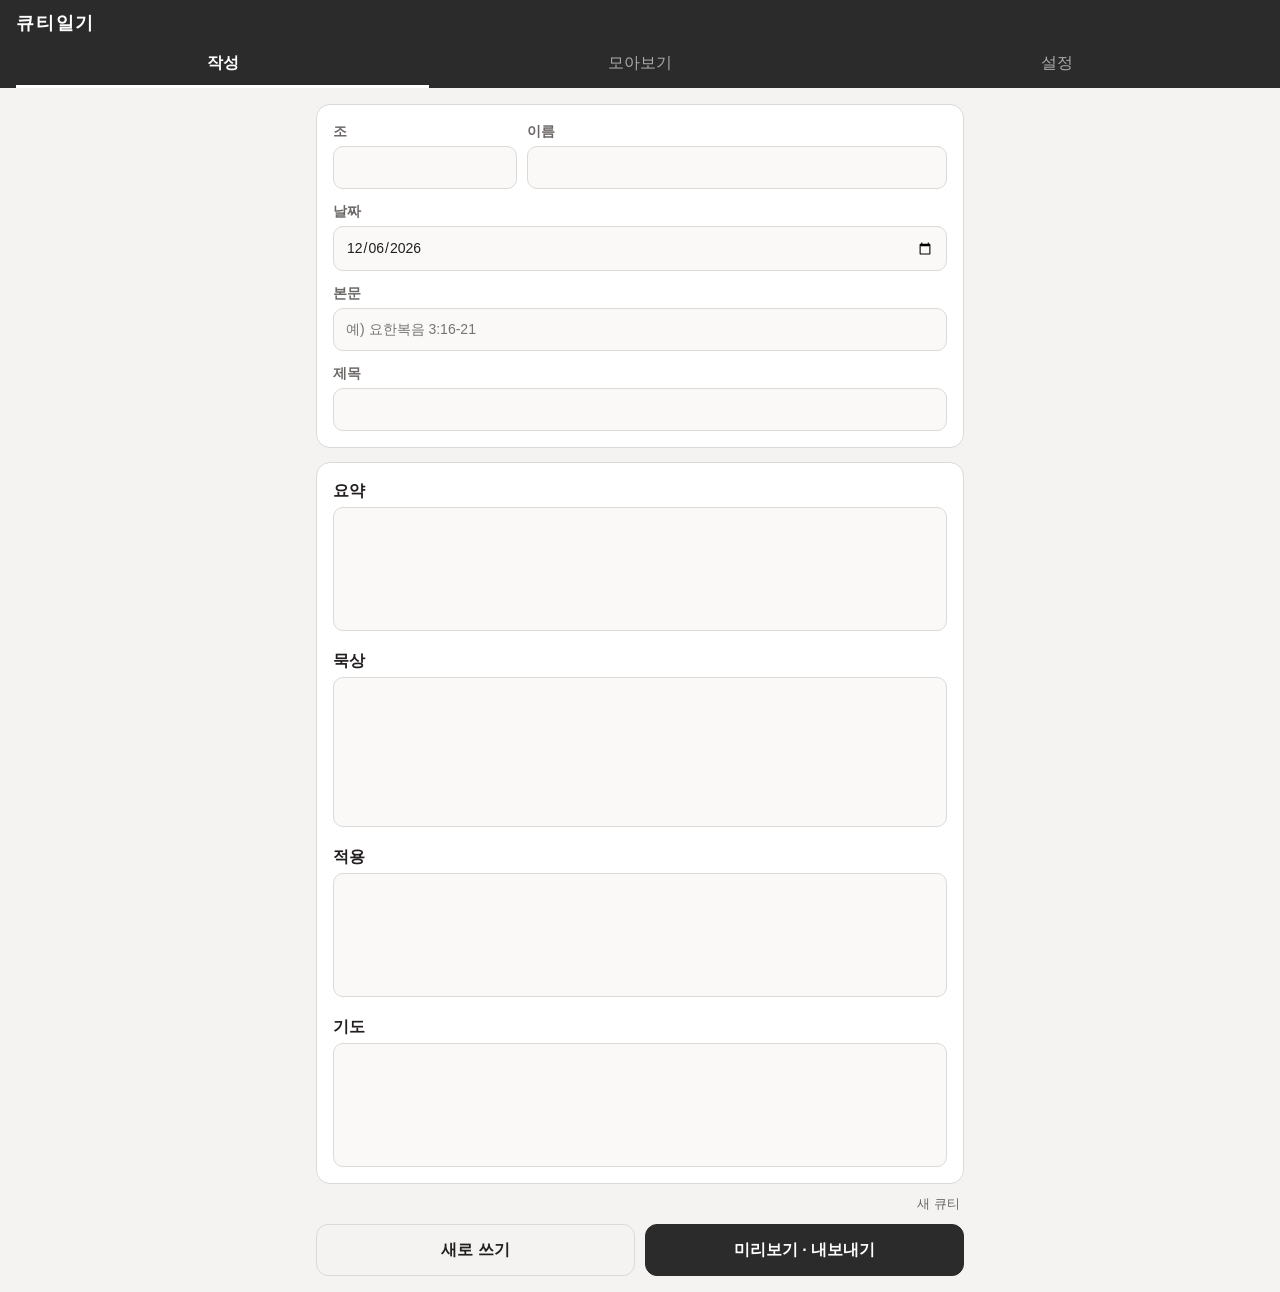
==== index.html @ 4dcb82e2 "큐티일기 웹앱 첫 버전 CDC 큐티일기 양식 작성, PDF/사진 내보내기, 주간 묶음 내보내기 PWA  Co-Authored-By: Claude Opus 5.5 <noreply@a" ====
<!doctype html>
<html lang="ko">
<head>
<meta charset="utf-8">
<meta name="viewport" content="width=device-width, initial-scale=1, viewport-fit=cover">
<title>큐티일기</title>
<meta name="theme-color" content="#2b2b2b">
<meta name="apple-mobile-web-app-capable" content="yes">
<meta name="apple-mobile-web-app-title" content="큐티일기">
<meta name="apple-mobile-web-app-status-bar-style" content="black">
<link rel="manifest" href="manifest.webmanifest">
<link rel="icon" href="icons/icon-192.png">
<link rel="apple-touch-icon" href="icons/icon-180.png">
<link rel="stylesheet" href="style.css">
</head>
<body>
<header class="topbar">
  <h1>큐티일기</h1>
  <nav class="tabs">
    <button data-tab="write" class="active">작성</button>
    <button data-tab="list">모아보기</button>
    <button data-tab="settings">설정</button>
  </nav>
</header>

<main>
  <!-- 작성 -->
  <section id="tab-write" class="tab">
    <div class="card meta">
      <div class="row">
        <label class="f-group">조<input id="f-group" inputmode="numeric" autocomplete="off"></label>
        <label class="f-name">이름<input id="f-name" autocomplete="off"></label>
      </div>
      <label>날짜<input id="f-date" type="date"></label>
      <label>본문<input id="f-passage" placeholder="예) 요한복음 3:16-21" autocomplete="off"></label>
      <label>제목<input id="f-title" autocomplete="off"></label>
    </div>

    <div class="card">
      <label class="sec">요약<textarea id="f-summary" rows="4"></textarea></label>
      <label class="sec">묵상<textarea id="f-meditation" rows="5"></textarea></label>
      <label class="sec">적용<textarea id="f-application" rows="4"></textarea></label>
      <label class="sec">기도<textarea id="f-prayer" rows="4"></textarea></label>
    </div>

    <p class="status" id="save-status"></p>

    <div class="actions">
      <button id="btn-new" class="ghost">새로 쓰기</button>
      <button id="btn-export" class="primary">미리보기 · 내보내기</button>
    </div>
  </section>

  <!-- 모아보기 -->
  <section id="tab-list" class="tab" hidden>
    <div id="week-list"></div>
    <p class="empty" id="list-empty" hidden>아직 작성한 큐티가 없어요.</p>
  </section>

  <!-- 설정 -->
  <section id="tab-settings" class="tab" hidden>
    <div class="card">
      <h2>기본 정보</h2>
      <p class="hint">새로 쓸 때 자동으로 채워져요.</p>
      <div class="row">
        <label class="f-group">조<input id="s-group" inputmode="numeric" autocomplete="off"></label>
        <label class="f-name">이름<input id="s-name" autocomplete="off"></label>
      </div>
      <label>한 주의 시작
        <select id="s-weekstart">
          <option value="1">월요일</option>
          <option value="0">일요일</option>
        </select>
      </label>
    </div>
    <div class="card">
      <h2>백업</h2>
      <p class="hint">작성한 내용은 이 기기 브라우저에만 저장돼요. 폰을 바꾸거나 브라우저 데이터를 지우기 전에 백업해 두세요.</p>
      <div class="actions">
        <button id="btn-backup" class="ghost">백업 파일 저장</button>
        <button id="btn-restore" class="ghost">백업 불러오기</button>
        <input id="restore-file" type="file" accept="application/json,.json" hidden>
      </div>
    </div>
  </section>
</main>

<!-- 내보내기 모달 -->
<div id="modal" class="modal" hidden>
  <div class="sheet">
    <div class="sheet-head">
      <strong id="modal-title">미리보기</strong>
      <button id="modal-close" class="icon" aria-label="닫기">✕</button>
    </div>
    <div id="preview" class="preview"></div>
    <div id="export-buttons" class="export-buttons">
      <div class="ex-row">
        <span>PDF</span>
        <button data-kind="pdf" data-act="share" class="share-btn">공유</button>
        <button data-kind="pdf" data-act="save">저장</button>
      </div>
      <div class="ex-row">
        <span>사진</span>
        <button data-kind="png" data-act="share" class="share-btn">공유</button>
        <button data-kind="png" data-act="save">저장</button>
      </div>
    </div>
    <p id="modal-status" class="status"></p>
  </div>
</div>

<script src="vendor/jspdf.umd.min.js"></script>
<script src="render.js"></script>
<script src="app.js"></script>
</body>
</html>
---- style.css ----
:root {
  --bg: #f4f3f1;
  --card: #fff;
  --ink: #231f20;
  --sub: #6b6766;
  --line: #dcd9d6;
  --accent: #2b2b2b;
  --accent-ink: #fff;
  --field: #faf9f8;
  color-scheme: light;
}
@media (prefers-color-scheme: dark) {
  :root {
    --bg: #161515;
    --card: #222020;
    --ink: #ece9e6;
    --sub: #a29d9a;
    --line: #3a3736;
    --accent: #ece9e6;
    --accent-ink: #161515;
    --field: #1b1a1a;
    color-scheme: dark;
  }
}

* { box-sizing: border-box; }
[hidden] { display: none !important; }
html { -webkit-text-size-adjust: 100%; }
body {
  margin: 0;
  background: var(--bg);
  color: var(--ink);
  font: 16px/1.5 -apple-system, BlinkMacSystemFont, "Apple SD Gothic Neo", "Malgun Gothic", "Noto Sans KR", sans-serif;
  padding-bottom: env(safe-area-inset-bottom, 0px);
}
body.noscroll { overflow: hidden; }
button, input, textarea, select { font: inherit; color: inherit; }

.topbar {
  position: sticky;
  top: 0;
  z-index: 5;
  background: var(--accent);
  color: var(--accent-ink);
  padding: calc(env(safe-area-inset-top, 0px) + 10px) 16px 0;
}
.topbar h1 { margin: 0 0 6px; font-size: 18px; letter-spacing: 0.1em; }
.tabs { display: flex; gap: 4px; }
.tabs button {
  flex: 1;
  background: none;
  border: 0;
  border-bottom: 3px solid transparent;
  color: inherit;
  opacity: 0.6;
  padding: 8px 0 10px;
  cursor: pointer;
}
.tabs button.active { opacity: 1; border-bottom-color: currentColor; font-weight: 700; }

main { max-width: 680px; margin: 0 auto; padding: 16px; }

.card {
  background: var(--card);
  border: 1px solid var(--line);
  border-radius: 14px;
  padding: 16px;
  margin-bottom: 14px;
}
.card h2 { margin: 0 0 4px; font-size: 16px; }
.hint { color: var(--sub); font-size: 14px; margin: 0 0 12px; }

label { display: block; font-size: 14px; font-weight: 600; color: var(--sub); margin-bottom: 12px; }
label:last-child { margin-bottom: 0; }
input, textarea, select {
  display: block;
  width: 100%;
  margin-top: 4px;
  padding: 10px 12px;
  border: 1px solid var(--line);
  border-radius: 10px;
  background: var(--field);
  font-weight: 400;
  color: var(--ink);
}
input:focus, textarea:focus, select:focus { outline: 2px solid var(--accent); outline-offset: -1px; }
textarea { resize: none; overflow: hidden; line-height: 1.6; min-height: 96px; }
label.sec { font-size: 16px; color: var(--ink); font-weight: 700; margin-bottom: 18px; }
label.sec:last-child { margin-bottom: 0; }

.row { display: flex; gap: 10px; }
.row .f-group { flex: 0 0 30%; }
.row .f-name { flex: 1; }

.actions { display: flex; gap: 10px; flex-wrap: wrap; }
.actions button { flex: 1; min-width: 140px; }

button.primary, button.ghost, .export-buttons button {
  padding: 13px 16px;
  border-radius: 12px;
  border: 1px solid var(--accent);
  cursor: pointer;
  font-weight: 700;
}
button.primary { background: var(--accent); color: var(--accent-ink); }
button.ghost { background: transparent; color: var(--ink); border-color: var(--line); }
button.small { padding: 8px 12px; font-size: 14px; border-radius: 10px; }
button.icon {
  background: none;
  border: 0;
  color: var(--sub);
  font-size: 18px;
  padding: 8px 10px;
  cursor: pointer;
}

.status { color: var(--sub); font-size: 13px; text-align: right; min-height: 1.4em; margin: -4px 4px 10px; }

/* 모아보기 */
.week { padding: 12px 12px 6px; }
.week-head { display: flex; align-items: center; justify-content: space-between; gap: 8px; flex-wrap: wrap; padding: 2px 4px 10px; border-bottom: 1px solid var(--line); }
.count { color: var(--sub); font-size: 14px; margin-left: 8px; }
.entry-row { display: flex; align-items: center; border-bottom: 1px solid var(--line); }
.entry-row:last-child { border-bottom: 0; }
.entry-main {
  flex: 1;
  min-width: 0;
  display: flex;
  gap: 12px;
  background: none;
  border: 0;
  text-align: left;
  padding: 12px 4px;
  cursor: pointer;
}
.entry-main .d { flex: 0 0 auto; color: var(--sub); font-variant-numeric: tabular-nums; }
.entry-main .t { overflow: hidden; text-overflow: ellipsis; white-space: nowrap; }
.empty { text-align: center; color: var(--sub); padding: 48px 0; }

/* 모달 */
.modal {
  position: fixed;
  inset: 0;
  z-index: 10;
  background: rgba(0, 0, 0, 0.55);
  display: flex;
  align-items: flex-end;
  justify-content: center;
}
.sheet {
  background: var(--card);
  width: 100%;
  max-width: 680px;
  max-height: 94vh;
  border-radius: 18px 18px 0 0;
  display: flex;
  flex-direction: column;
  padding: 12px 16px calc(env(safe-area-inset-bottom, 0px) + 12px);
}
@media (min-width: 700px) {
  .modal { align-items: center; }
  .sheet { border-radius: 18px; max-height: 90vh; }
}
.sheet-head { display: flex; justify-content: space-between; align-items: center; padding-bottom: 8px; }
.preview {
  flex: 1;
  overflow-y: auto;
  background: var(--bg);
  border-radius: 10px;
  padding: 12px;
  display: flex;
  flex-direction: column;
  gap: 12px;
  min-height: 200px;
}
.preview .page { width: 100%; height: auto; box-shadow: 0 1px 6px rgba(0, 0, 0, 0.2); background: #fff; }
.export-buttons { padding-top: 12px; display: grid; gap: 8px; }
.export-buttons.disabled { opacity: 0.4; pointer-events: none; }
.ex-row { display: flex; gap: 8px; align-items: center; }
.ex-row span { flex: 0 0 44px; font-weight: 700; }
.ex-row button { flex: 1; background: var(--accent); color: var(--accent-ink); }
.ex-row button[data-act="save"] { background: transparent; color: var(--ink); border-color: var(--line); }
#modal-status { margin: 8px 0 0; text-align: center; }
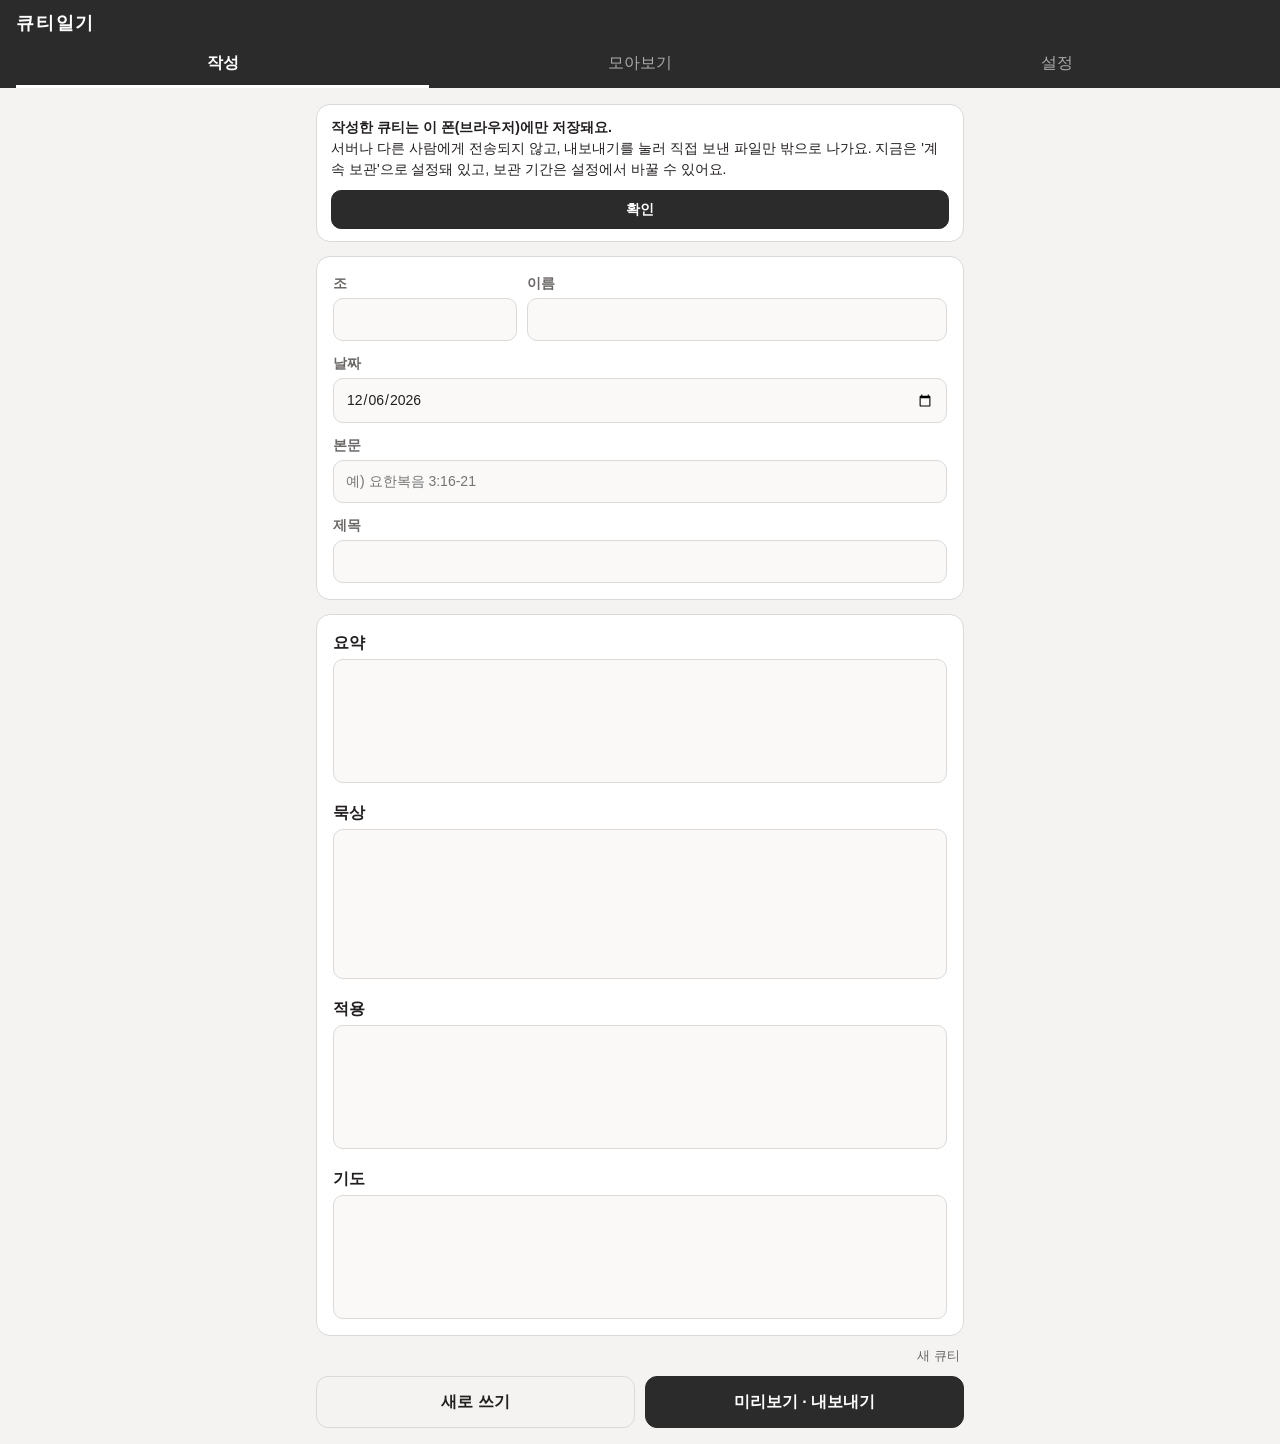
==== commit 04b61bc2: "보관 기간 설정과 첫 실행 안내 추가 - 설정에서 보관 기간 선택 (계속 보관(기본) / 12주 / 4주 / 1주) - 기간이 지난 큐티는 휴지통을 거치지 않고 자동 삭제 - 처음" ====
--- a/index.html
+++ b/index.html
@@ -26,6 +26,21 @@
 <main>
   <!-- 작성 -->
   <section id="tab-write" class="tab">
+    <div id="notice" class="banner info" hidden>
+      <p><strong>작성한 큐티는 이 폰(브라우저)에만 저장돼요.</strong><br>
+        서버나 다른 사람에게 전송되지 않고, 내보내기를 눌러 직접 보낸 파일만 밖으로 나가요.
+        <span id="notice-retention"></span> 보관 기간은 설정에서 바꿀 수 있어요.</p>
+      <div class="actions">
+        <button id="notice-ok" class="primary small">확인</button>
+      </div>
+    </div>
+    <div id="backup-banner" class="banner" hidden>
+      <p id="backup-banner-text"></p>
+      <div class="actions">
+        <button id="banner-backup" class="primary small">지금 백업</button>
+        <button id="banner-later" class="ghost small">나중에</button>
+      </div>
+    </div>
     <div class="card meta">
       <div class="row">
         <label class="f-group">조<input id="f-group" inputmode="numeric" autocomplete="off"></label>
@@ -55,6 +70,14 @@
   <section id="tab-list" class="tab" hidden>
     <div id="week-list"></div>
     <p class="empty" id="list-empty" hidden>아직 작성한 큐티가 없어요.</p>
+    <details id="trash" class="card trash" hidden>
+      <summary>휴지통 <span id="trash-count" class="count"></span></summary>
+      <p class="hint">지운 큐티는 30일 동안 보관된 뒤 자동으로 사라져요.</p>
+      <div id="trash-list"></div>
+      <div class="actions">
+        <button id="btn-empty-trash" class="danger">휴지통 비우기 (영구 삭제)</button>
+      </div>
+    </details>
   </section>
 
   <!-- 설정 -->
@@ -74,12 +97,32 @@
       </label>
     </div>
     <div class="card">
+      <h2>보관 기간</h2>
+      <p class="hint">큐티는 이 폰에만 저장되고 어디에도 전송되지 않아요. 기간을 정하면 그보다 오래된 큐티는 자동으로 지워져요.</p>
+      <label>
+        <select id="s-retention">
+          <option value="0">계속 보관</option>
+          <option value="84">12주</option>
+          <option value="28">4주</option>
+          <option value="7">1주</option>
+        </select>
+      </label>
+    </div>
+    <div class="card">
       <h2>백업</h2>
       <p class="hint">작성한 내용은 이 기기 브라우저에만 저장돼요. 폰을 바꾸거나 브라우저 데이터를 지우기 전에 백업해 두세요.</p>
+      <p class="hint" id="last-backup"></p>
       <div class="actions">
         <button id="btn-backup" class="ghost">백업 파일 저장</button>
         <button id="btn-restore" class="ghost">백업 불러오기</button>
         <input id="restore-file" type="file" accept="application/json,.json" hidden>
+      </div>
+    </div>
+    <div class="card">
+      <h2>데이터 삭제</h2>
+      <p class="hint">모든 큐티를 휴지통으로 옮겨요. 완전히 지우려면 모아보기 아래 휴지통에서 "휴지통 비우기"를 눌러 주세요.</p>
+      <div class="actions">
+        <button id="btn-delete-all" class="danger">모든 큐티 삭제</button>
       </div>
     </div>
   </section>
--- a/style.css
+++ b/style.css
@@ -137,6 +137,39 @@
 .entry-main .t { overflow: hidden; text-overflow: ellipsis; white-space: nowrap; }
 .empty { text-align: center; color: var(--sub); padding: 48px 0; }
 
+button.danger {
+  padding: 13px 16px;
+  border-radius: 12px;
+  border: 1px solid #c0392b;
+  background: transparent;
+  color: #c0392b;
+  font-weight: 700;
+  cursor: pointer;
+}
+.trash summary { cursor: pointer; font-weight: 700; padding: 2px 4px; }
+.trash[open] summary { margin-bottom: 8px; }
+.trash .entry-main { cursor: default; flex-direction: column-reverse; gap: 2px; padding: 8px 4px; }
+.trash .entry-main .d { font-size: 13px; }
+.trash .actions { margin-top: 12px; }
+
+.banner {
+  background: #fff6dd;
+  color: #4a3b10;
+  border: 1px solid #f0d78a;
+  border-radius: 14px;
+  padding: 12px 14px;
+  margin-bottom: 14px;
+}
+.banner p { margin: 0 0 10px; font-size: 14px; }
+.banner.info { background: var(--card); color: var(--ink); border-color: var(--line); }
+.banner .actions button { min-width: 0; }
+.banner button.ghost { color: #4a3b10; border-color: #e3c873; }
+@media (prefers-color-scheme: dark) {
+  .banner { background: #3a3218; color: #f3e3b0; border-color: #6b5a24; }
+  .banner button.ghost { color: #f3e3b0; border-color: #6b5a24; }
+  button.danger { color: #ff7b6b; border-color: #ff7b6b; }
+}
+
 /* 모달 */
 .modal {
   position: fixed;
